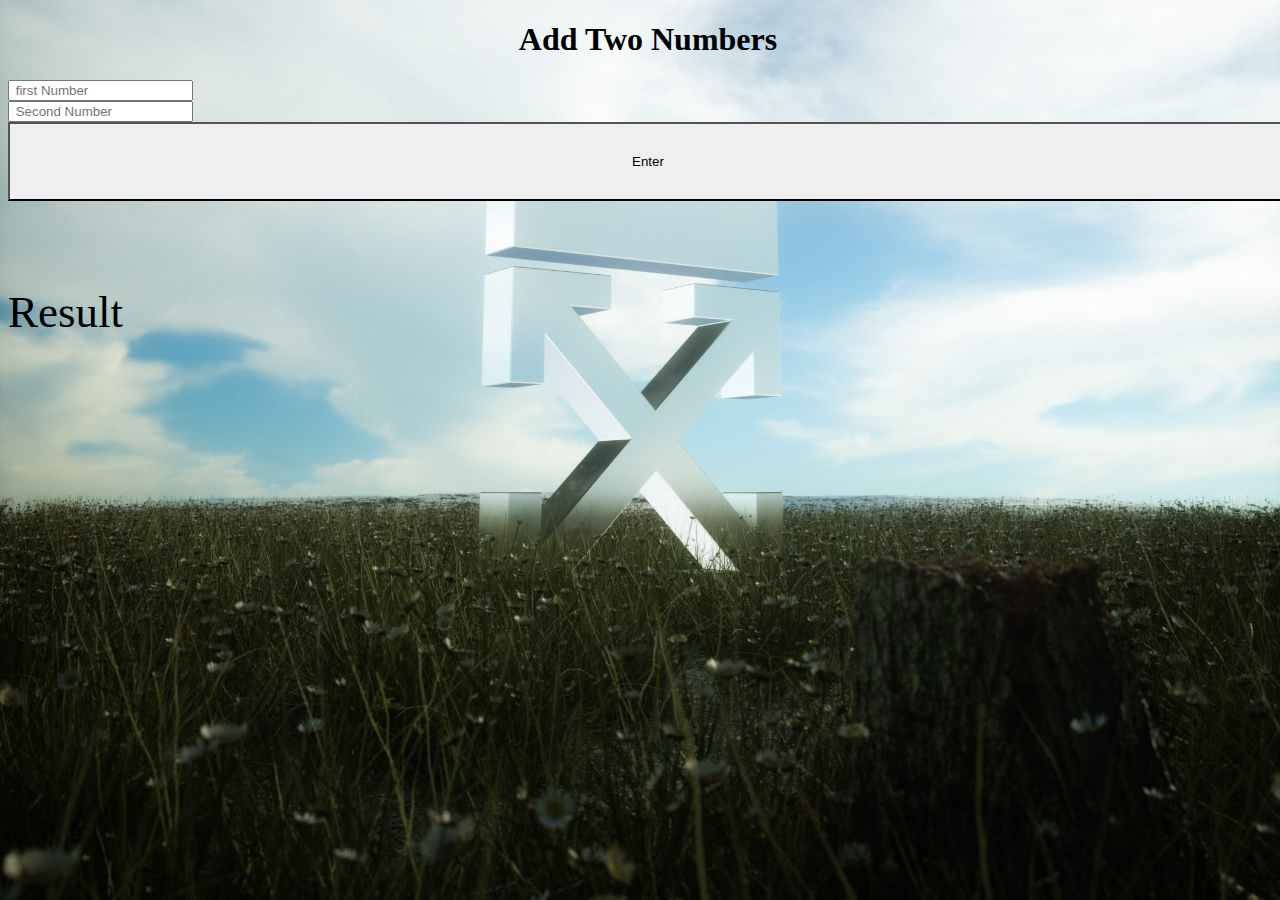
==== pages/addingNum.html @ e27d43cb "REALLYQUICK COMMIT" ====
<!doctype html>
<html lang="en">
  <head>
    <!-- Required meta tags -->
    <meta charset="utf-8">
    <meta name="viewport" content="width=device-width, initial-scale=1">

    <!-- Bootstrap CSS -->
    <link href="https://cdn.jsdelivr.net/npm/bootstrap@5.1.3/dist/css/bootstrap.min.css" rel="stylesheet" integrity="sha384-1BmE4kWBq78iYhFldvKuhfTAU6auU8tT94WrHftjDbrCEXSU1oBoqyl2QvZ6jIW3" crossorigin="anonymous">
    <link rel="stylesheet" href="/css/style.css">
    <title>Add Two Numbers!</title>
  </head>
  <body class = "baccGround">
    <div class="container-fluid ">
      <!-- row 1 -->
      <div class="row">
        <div class="col-1"></div>
        <div class="col-10 d-flex justify-content-center mt-2  ">
          <h1 class = "newTitle sabotitle ">Add Two Numbers</h1>
        </div>
        <div class="col-1"></div>
        </div>
        
        <div class="row mt-4">
          <div class="col-2 d-flex justify-content-between "></div>
          <div class="col-4 d-flex justify-content-between">
            <input id="userNum1" type="text" class=" text-center margin" placeholder=" first Number" aria-label="num1" aria-describedby="basic-addon1">
          
          </div>
          <div class="col-4 d-flex justify-content-between">
            <input id="userNum2" type="text" class=" text-center  margin" placeholder=" Second Number" aria-label="num2" aria-describedby="basic-addon1">
            
          </div>
          <div class="col-2 d-flex justify-content-between "></div>
        </div>
        
        <div class="row mt-4">
          <div class="col-2">

          </div>

          <div class="col-8 d-flex justify-content-center mt-4">
            <button id="enterbtn" class="btn  bgtxt" type="button">Enter</button>
          </div>
          <div class="col-2">

          </div>
        </div>
       <!---- new ROWW-->
        <div class="row">
          <div class="col-2">

          </div>

          <div class="col-8 d-flex justify-content-center mt-4">
              <p id="result" class="bgtxt text-center txtColor"> Result</p>
          </div>
          <div class="col-2">

          </div>
        </div>
      <!---- Neeeded new row -->
       
       

        <!---- Row Finished -->
    </div>

    <script src="/scripts/addingNum.js"></script>
    <script src="https://cdn.jsdelivr.net/npm/bootstrap@5.3.0-alpha1/dist/js/bootstrap.bundle.min.js" integrity="sha384-w76AqPfDkMBDXo30jS1Sgez6pr3x5MlQ1ZAGC+nuZB+EYdgRZgiwxhTBTkF7CXvN" crossorigin="anonymous"></script>
  </body>
</html>
---- css/style.css ----
.baccGround {
    /* background-image: url("/assets/cash-macanaya-LtKseHMHKMQ-unsplash\ \(1\).jpg"); */
    height: 100%;
    width: 100%;
    background-position: center;
    background-size: cover;
    background-repeat: no-repeat;
}

body {

    background-image: url(../assets/cash-macanaya-LtKseHMHKMQ-unsplash\ \(1\).jpg);
    background-position: center;
    background-size: cover;
    background-repeat: no-repeat;

}
.newTitle{
    
    height: 100%;
    width: 100%;
    background-position: center;
    background-size: cover;
    text-align: center;
    /* margin-bottom: 10px;
    padding-top: 30px;
    padding-bottom: 30px; */
    top: 500px;
    
}
.bgtxt{
    /* background-image: url(../assets/cash-macanaya-LtKseHMHKMQ-unsplash\ \(1\).jpg); */
    height: 100%;
    width: 100%;
    background-position: center;
    background-size: cover;
    margin-bottom: 10px;
    padding-top: 30px;
    padding-bottom: 30px;
    
    
}

.txtColor {

    color: black;
    font-size: 45px;
}

.txtColor2 {

    color: white;
    font-size: 22px;
}


.nav-link {


    align-items: flex-end;
}

 #styleNow {

    float: right;
    position: relative;
    top: 150px;
    
 }
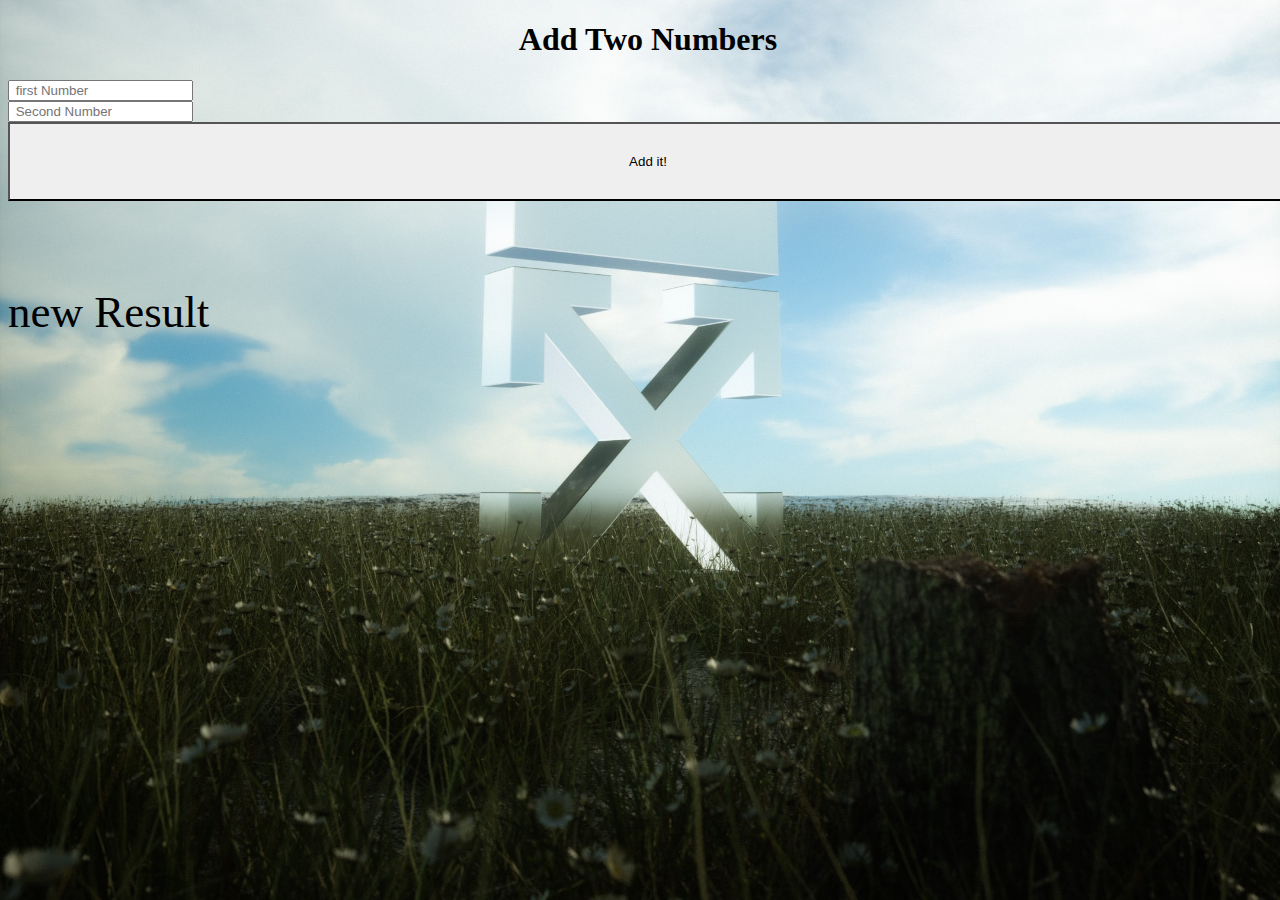
==== commit bbeeaae5: "get set" ====
--- a/pages/addingNum.html
+++ b/pages/addingNum.html
@@ -11,12 +11,12 @@
     <title>Add Two Numbers!</title>
   </head>
   <body class = "baccGround">
-    <div class="container-fluid ">
+    <div class="container">
       <!-- row 1 -->
       <div class="row">
         <div class="col-1"></div>
         <div class="col-10 d-flex justify-content-center mt-2  ">
-          <h1 class = "newTitle sabotitle ">Add Two Numbers</h1>
+          <h1 class = "newTitle ">Add Two Numbers</h1>
         </div>
         <div class="col-1"></div>
         </div>
@@ -24,23 +24,23 @@
         <div class="row mt-4">
           <div class="col-2 d-flex justify-content-between "></div>
           <div class="col-4 d-flex justify-content-between">
-            <input id="userNum1" type="text" class=" text-center margin" placeholder=" first Number" aria-label="num1" aria-describedby="basic-addon1">
+            <input id="userNum1" type="text" class=" btn btn-light text-center margin" placeholder=" first Number" aria-label="num1" aria-describedby="basic-addon1">
           
           </div>
           <div class="col-4 d-flex justify-content-between">
-            <input id="userNum2" type="text" class=" text-center  margin" placeholder=" Second Number" aria-label="num2" aria-describedby="basic-addon1">
+            <input id="userNum2" type="text" class=" btn btn-light text-center  margin" placeholder=" Second Number" aria-label="num2" aria-describedby="basic-addon1">
             
           </div>
           <div class="col-2 d-flex justify-content-between "></div>
         </div>
         
         <div class="row mt-4">
-          <div class="col-2">
+          <div class="col-4">
 
           </div>
 
-          <div class="col-8 d-flex justify-content-center mt-4">
-            <button id="enterbtn" class="btn  bgtxt" type="button">Enter</button>
+          <div class="col-4 d-flex justify-content-center mt-4">
+            <button id="enterbtn" class="btn btn-dark bgtxt" type="button">Add it! </button>
           </div>
           <div class="col-2">
 
@@ -53,7 +53,7 @@
           </div>
 
           <div class="col-8 d-flex justify-content-center mt-4">
-              <p id="result" class="bgtxt text-center txtColor"> Result</p>
+              <p id="result" class="bgtxt text-center txtColor"> new Result</p>
           </div>
           <div class="col-2">
 
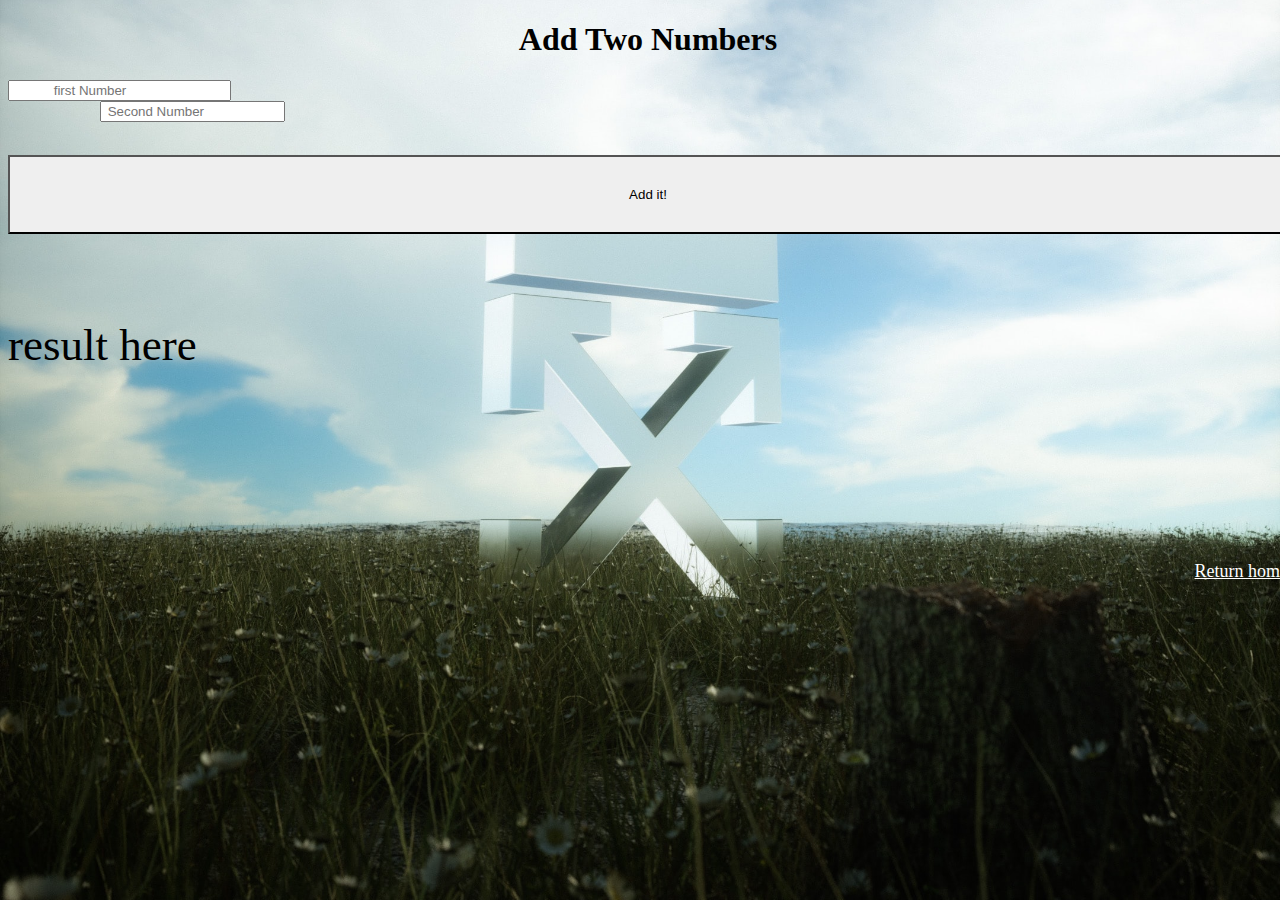
==== commit 009a7ec9: "heroImg" ====
--- a/pages/addingNum.html
+++ b/pages/addingNum.html
@@ -21,20 +21,23 @@
         <div class="col-1"></div>
         </div>
         
-        <div class="row mt-4">
+        <div class="row mt-5">
           <div class="col-2 d-flex justify-content-between "></div>
-          <div class="col-4 d-flex justify-content-between">
-            <input id="userNum1" type="text" class=" btn btn-light text-center margin" placeholder=" first Number" aria-label="num1" aria-describedby="basic-addon1">
+          <div class="col-4 d-flex justify-content-between ">
+            <input id="userNum1" type="text" class=" btn btn-light" placeholder=" first Number" aria-label="num1" aria-describedby="basic-addon1">
           
           </div>
-          <div class="col-4 d-flex justify-content-between">
-            <input id="userNum2" type="text" class=" btn btn-light text-center  margin" placeholder=" Second Number" aria-label="num2" aria-describedby="basic-addon1">
+          <div class="col-2 d-flex justify-content-between">
+            <input id="userNum2" type="text" class=" btn btn-light" placeholder=" Second Number" aria-label="num2" aria-describedby="basic-addon1">
             
           </div>
           <div class="col-2 d-flex justify-content-between "></div>
         </div>
+
+        <!---- easier to split -->
         
         <div class="row mt-4">
+          <br><br><br>
           <div class="col-4">
 
           </div>
@@ -53,7 +56,7 @@
           </div>
 
           <div class="col-8 d-flex justify-content-center mt-4">
-              <p id="result" class="bgtxt text-center txtColor"> new Result</p>
+              <p id="result" class="bgtxt text-center txtColor">result here</p>
           </div>
           <div class="col-2">
 
@@ -61,7 +64,7 @@
         </div>
       <!---- Neeeded new row -->
        
-       
+      <a id ="styleNow" class="btn btn-dark txtColor2" role="button" href="/index.html">Return home</a>
 
         <!---- Row Finished -->
     </div>
--- a/css/style.css
+++ b/css/style.css
@@ -49,8 +49,10 @@
 
 .txtColor2 {
 
+    position: relative;
+    top: px;
     color: white;
-    font-size: 22px;
+    font-size: 18px;
 }
 
 
@@ -66,4 +68,53 @@
     position: relative;
     top: 150px;
     
- }+ }
+
+ /* container-fluid {
+    position: relative;
+    width: 100%;
+    background-position: cover;
+ } */
+
+.container-fluid {
+
+    margin: 0px !important;
+    padding: 0px !important;
+ }
+
+ .enterBtn1 {
+
+
+    position: relative;
+
+    left: 249px;
+ }
+
+ #userNum1 {
+
+    padding-left: 40px;
+    
+    align-content: space-between;
+    
+
+ }
+
+ #userNum2 {
+
+    position: absolute;
+    
+    left: 100px;
+
+ }
+
+ .txtbg2{
+
+
+   
+    height: 100%;
+    width: 100%;
+    background-position: center;
+    background-size: cover;
+    background-color: transparent;
+    border: none;
+}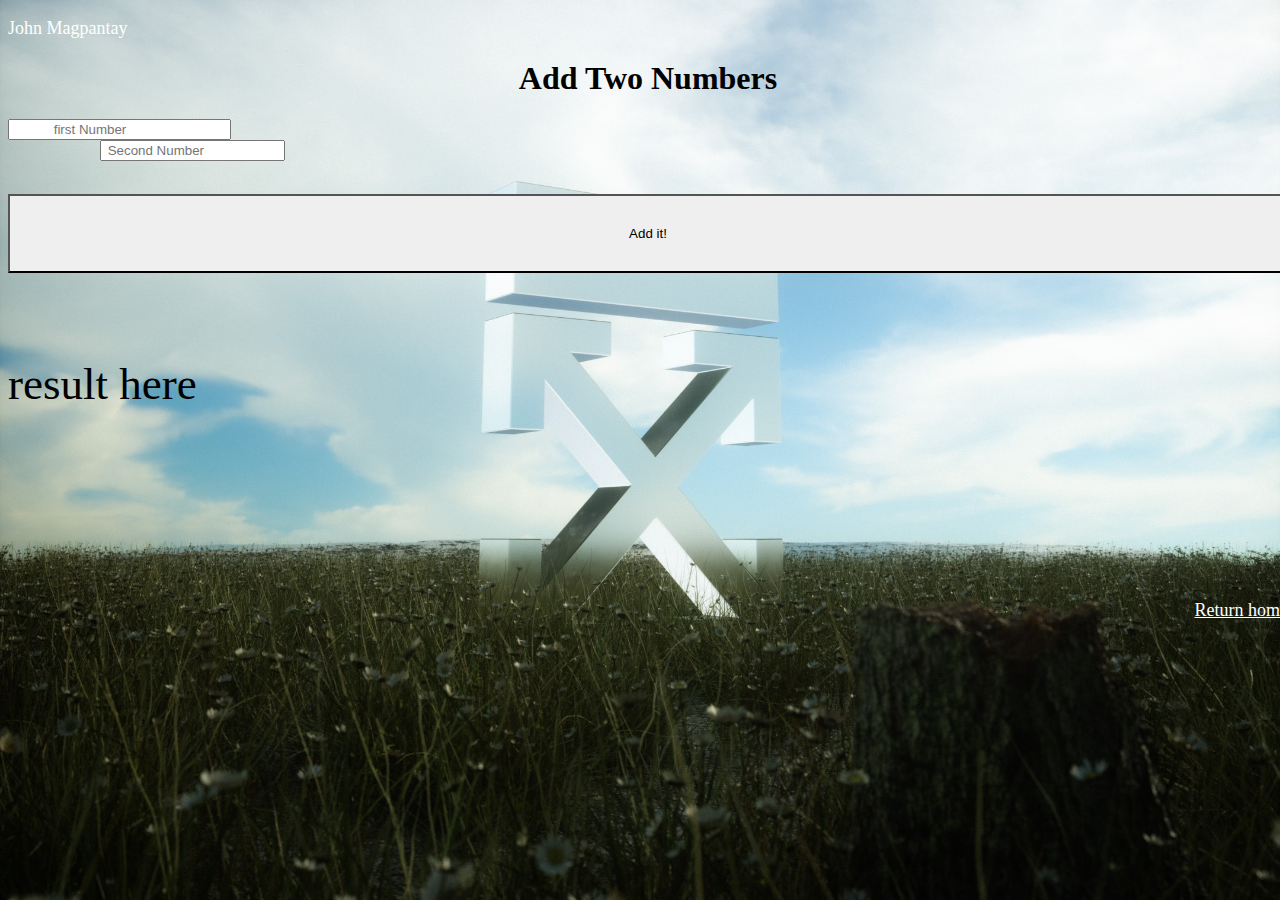
==== commit 3a3ef644: "Lastpush probss" ====
--- a/pages/addingNum.html
+++ b/pages/addingNum.html
@@ -11,7 +11,11 @@
     <title>Add Two Numbers!</title>
   </head>
   <body class = "baccGround">
-    <div class="container">
+    <div class="container-fluid">
+      <nav class="navbar navbar-light bg-dark">
+        <span class="navbar-brand mb-0 h1"><p class="txtColor2">John Magpantay</p></span>
+      </nav>
+<!---- end navbar-->  
       <!-- row 1 -->
       <div class="row">
         <div class="col-1"></div>
@@ -22,8 +26,8 @@
         </div>
         
         <div class="row mt-5">
-          <div class="col-2 d-flex justify-content-between "></div>
-          <div class="col-4 d-flex justify-content-between ">
+          <div class="col-2 d-flex justify-content-around"></div>
+          <div class="col-4 d-flex justify-content-around">
             <input id="userNum1" type="text" class=" btn btn-light" placeholder=" first Number" aria-label="num1" aria-describedby="basic-addon1">
           
           </div>
--- a/css/style.css
+++ b/css/style.css
@@ -22,14 +22,12 @@
     background-position: center;
     background-size: cover;
     text-align: center;
-    /* margin-bottom: 10px;
-    padding-top: 30px;
-    padding-bottom: 30px; */
+  
     top: 500px;
     
 }
 .bgtxt{
-    /* background-image: url(../assets/cash-macanaya-LtKseHMHKMQ-unsplash\ \(1\).jpg); */
+   
     height: 100%;
     width: 100%;
     background-position: center;
@@ -115,6 +113,6 @@
     width: 100%;
     background-position: center;
     background-size: cover;
-    background-color: transparent;
-    border: none;
+    
+    border: 25px;
 }